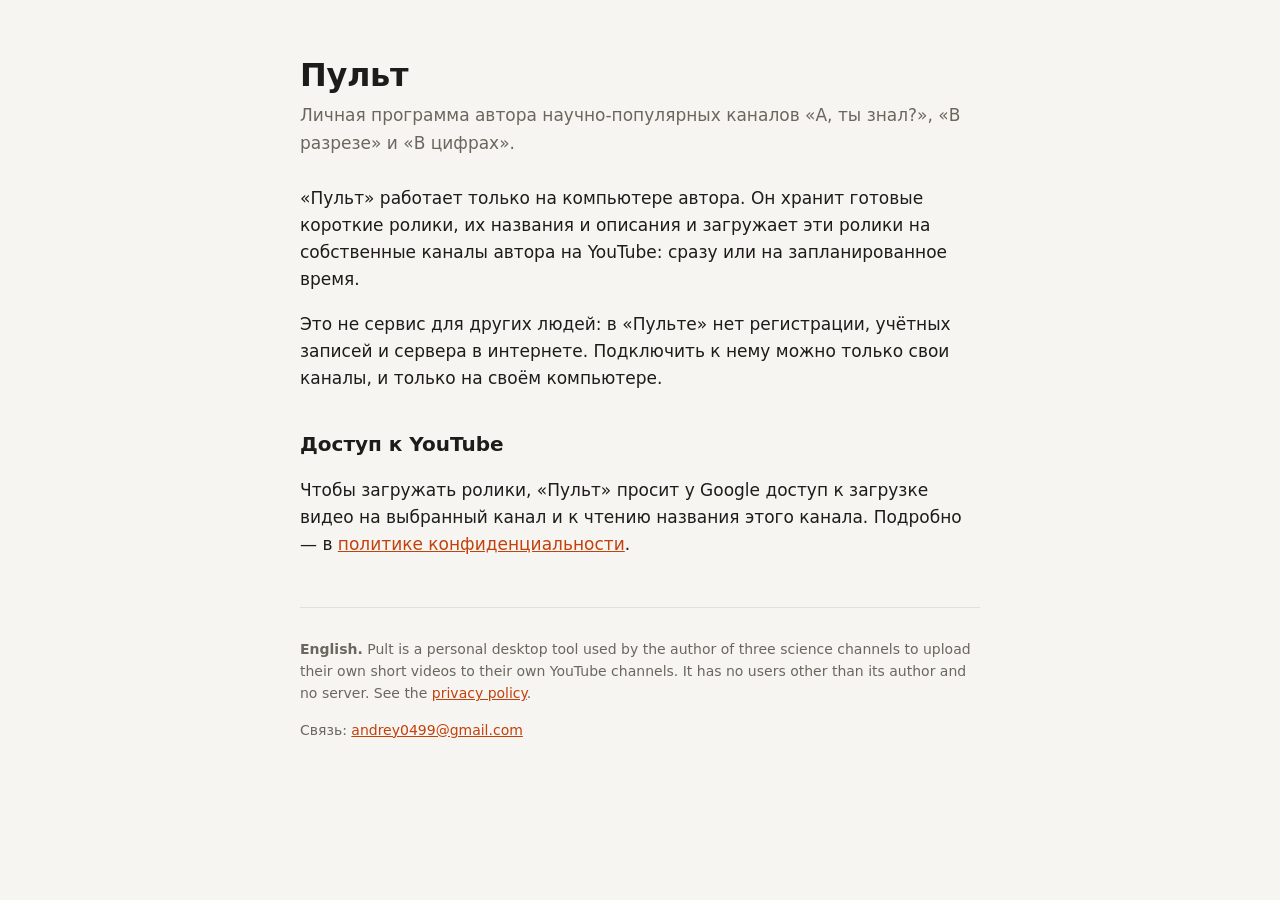
==== index.html @ 56e638b9 "docs: home and privacy pages for Pult" ====
<!doctype html>
<html lang="ru">
<head>
<meta charset="utf-8">
<meta name="viewport" content="width=device-width, initial-scale=1">
<title>Пульт</title>
<link rel="stylesheet" href="style.css">
</head>
<body>
<main>
  <h1>Пульт</h1>
  <p class="lead">Личная программа автора научно-популярных каналов «А, ты знал?», «В разрезе» и «В цифрах».</p>

  <p>«Пульт» работает только на компьютере автора. Он хранит готовые короткие ролики, их названия и описания и загружает эти ролики на собственные каналы автора на YouTube: сразу или на запланированное время.</p>

  <p>Это не сервис для других людей: в «Пульте» нет регистрации, учётных записей и сервера в интернете. Подключить к нему можно только свои каналы, и только на своём компьютере.</p>

  <h2>Доступ к YouTube</h2>
  <p>Чтобы загружать ролики, «Пульт» просит у Google доступ к загрузке видео на выбранный канал и к чтению названия этого канала. Подробно — в <a href="privacy.html">политике конфиденциальности</a>.</p>

  <footer>
    <p><strong>English.</strong> Pult is a personal desktop tool used by the author of three science channels to upload their own short videos to their own YouTube channels. It has no users other than its author and no server. See the <a href="privacy.html">privacy policy</a>.</p>
    <p>Связь: <a href="mailto:andrey0499@gmail.com">andrey0499@gmail.com</a></p>
  </footer>
</main>
</body>
</html>
---- style.css ----
:root { color-scheme: light dark; --text: #1d1c1a; --muted: #6b675f; --bg: #f7f5f1; --line: #e3e0d9; --accent: #c2410c; }
@media (prefers-color-scheme: dark) { :root { --text: #ecebe7; --muted: #a29e95; --bg: #151514; --line: #33322e; --accent: #fb923c; } }
* { box-sizing: border-box; }
body { margin: 0; background: var(--bg); color: var(--text); font: 17px/1.6 "Segoe UI", system-ui, -apple-system, sans-serif; }
main { max-width: 720px; margin: 0 auto; padding: 56px 20px 80px; }
h1 { font-size: 32px; line-height: 1.2; margin: 0 0 8px; letter-spacing: -0.01em; }
h2 { font-size: 20px; margin: 36px 0 8px; }
.lead { color: var(--muted); margin: 0 0 28px; }
a { color: var(--accent); }
ul { padding-left: 22px; }
footer { margin-top: 48px; padding-top: 16px; border-top: 1px solid var(--line); color: var(--muted); font-size: 14px; }
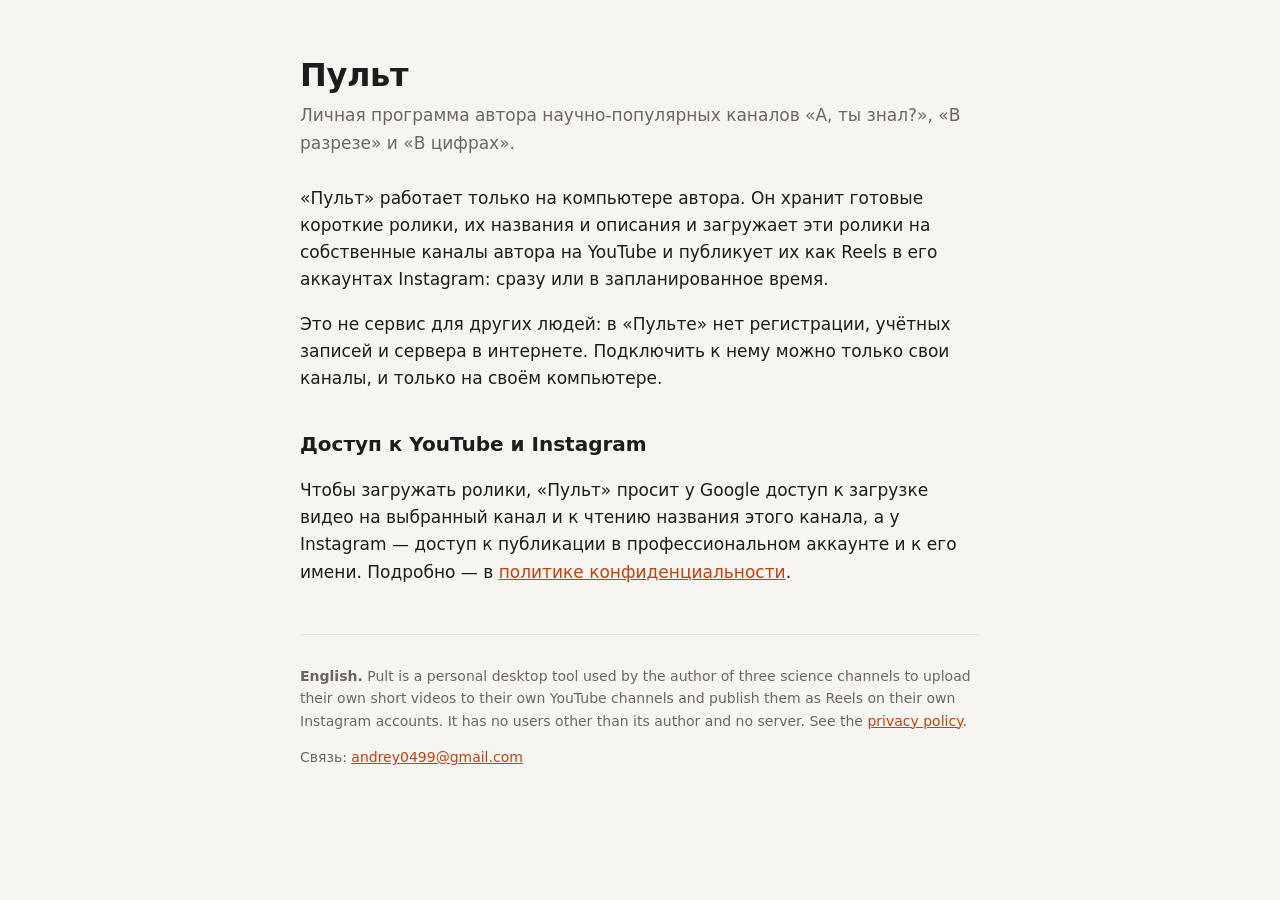
==== commit 48b5dde3: "docs: Instagram sign-in page, privacy policy covers Instagram" ====
--- a/index.html
+++ b/index.html
@@ -11,15 +11,15 @@
   <h1>Пульт</h1>
   <p class="lead">Личная программа автора научно-популярных каналов «А, ты знал?», «В разрезе» и «В цифрах».</p>
 
-  <p>«Пульт» работает только на компьютере автора. Он хранит готовые короткие ролики, их названия и описания и загружает эти ролики на собственные каналы автора на YouTube: сразу или на запланированное время.</p>
+  <p>«Пульт» работает только на компьютере автора. Он хранит готовые короткие ролики, их названия и описания и загружает эти ролики на собственные каналы автора на YouTube и публикует их как Reels в его аккаунтах Instagram: сразу или в запланированное время.</p>
 
   <p>Это не сервис для других людей: в «Пульте» нет регистрации, учётных записей и сервера в интернете. Подключить к нему можно только свои каналы, и только на своём компьютере.</p>
 
-  <h2>Доступ к YouTube</h2>
-  <p>Чтобы загружать ролики, «Пульт» просит у Google доступ к загрузке видео на выбранный канал и к чтению названия этого канала. Подробно — в <a href="privacy.html">политике конфиденциальности</a>.</p>
+  <h2>Доступ к YouTube и Instagram</h2>
+  <p>Чтобы загружать ролики, «Пульт» просит у Google доступ к загрузке видео на выбранный канал и к чтению названия этого канала, а у Instagram — доступ к публикации в профессиональном аккаунте и к его имени. Подробно — в <a href="privacy.html">политике конфиденциальности</a>.</p>
 
   <footer>
-    <p><strong>English.</strong> Pult is a personal desktop tool used by the author of three science channels to upload their own short videos to their own YouTube channels. It has no users other than its author and no server. See the <a href="privacy.html">privacy policy</a>.</p>
+    <p><strong>English.</strong> Pult is a personal desktop tool used by the author of three science channels to upload their own short videos to their own YouTube channels and publish them as Reels on their own Instagram accounts. It has no users other than its author and no server. See the <a href="privacy.html">privacy policy</a>.</p>
     <p>Связь: <a href="mailto:andrey0499@gmail.com">andrey0499@gmail.com</a></p>
   </footer>
 </main>
--- a/style.css
+++ b/style.css
@@ -5,6 +5,7 @@
 main { max-width: 720px; margin: 0 auto; padding: 56px 20px 80px; }
 h1 { font-size: 32px; line-height: 1.2; margin: 0 0 8px; letter-spacing: -0.01em; }
 h2 { font-size: 20px; margin: 36px 0 8px; }
+h3 { font-size: 17px; margin: 20px 0 4px; }
 .lead { color: var(--muted); margin: 0 0 28px; }
 a { color: var(--accent); }
 ul { padding-left: 22px; }
